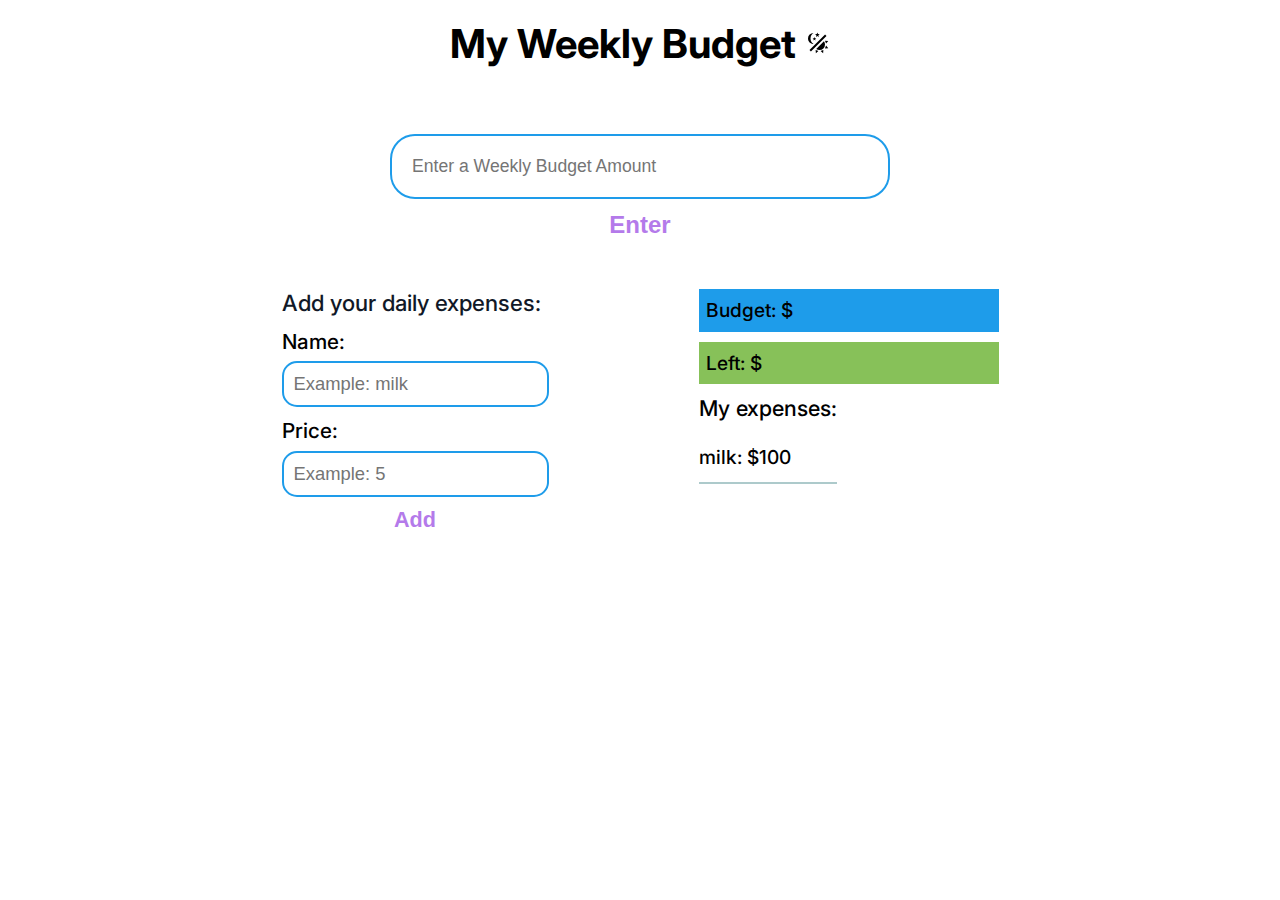
==== WeeklyBudget/index.html @ 1ee7f69d "Working on weekly budget, made html and css files" ====
<!DOCTYPE html>
<html lang="en">

<head>
    <meta charset="UTF-8">
    <meta http-equiv="X-UA-Compatible" content="IE=edge">
    <meta name="viewport" content="width=device-width, initial-scale=1.0">
    <title>Document</title>
    <link rel="stylesheet" href="./main.css">
    <link rel="preconnect" href="https://fonts.googleapis.com">
    <link rel="preconnect" href="https://fonts.gstatic.com" crossorigin>
    <link href="https://fonts.googleapis.com/css2?family=Inter:wght@500;700&display=swap" rel="stylesheet">
</head>

<body>
    <div class="content">
        <header class="header">
            <div class="logo-txt">My Weekly Budget</div>
            <button id="button-theme">
                <img class="img__themes" src="../Images/WeeklyBudget/Icons/day-night1.svg">
            </button>
        </header>


        <div class="weekly-budget">
            <div class="weekly-budget__wrapper">
                <input id="weekly-budget__input" type="text" placeholder="Enter a Weekly Budget Amount" />
                <button id="weekly-budget__button">Enter</button>
            </div>
        </div>


        <main class="main">
            <div class="main__form">
                <div class="main__text">Add your daily expenses:</div>
                <form id="daily-expense">
                    <div class="common__text">Name:</div>
                    <input id="daily-expense__input" type="text" placeholder="Example: milk">
                    <div class="common__text">Price:</div>
                    <input id="daily-expense__input" type="text" placeholder="Example: 5">
                    <button id="daily-expense__btn">Add</button>
                </form>
            </div>
            <div class="main__budget-expenses">
                <div class="budget__wrapper">
                    <div id="budget__text">Budget: $</div>
                </div>
                <div class="left__wrapper">
                    <div id="left__text">Left: $</div>
                </div>
                <div id="expenses-list">
                    <p class="expenses-list__txt">My expenses:</p>
                    <div class="expense">
                            <div class="expense__text">milk: $100</div>
                    </div>
                </div>
            </div>
        </main>
    </div>


    <script src="./index.js"></script>
</body>

</html>
---- WeeklyBudget/main.css ----
:root {
    --dark-gray: #5E5E5E;
    --red: #EF6161;
    --light-blue: #ADCACB;
    --light-green: #87C159;
    --purple: #B47AEA;
    --black: #000000;
    --blue: #1E9CEA;
    --white: #fff;
    --darker: #1F2937;
    --darkest: #111827;
    
}

*{
    margin: 0;
    padding: 0;
    box-sizing: border-box;
}

.content{
    display: flex;
    flex-direction: column;
    align-items: center;
}
/* Header start */
.header {
    display: flex;
    align-items: center;
    padding: 30px 30px 50px 30px;
}

.logo-txt {
    margin-right: 10px;

    font-family: 'Inter', sans-serif;
    font-size: 2.5rem;
    cursor: default;
    color: var(--black);
    font-weight: 700;
    line-height: 1.8rem;
}

#button-theme {
    border: none;
    background-color: var(--white);
}

/* Header end */
/* Weekly-Budget start */
.weekly-budget__wrapper{
    display: flex;
    justify-content: center;
    align-items: center;
    flex-direction: column;
    width: 50vw;
    height: auto;
    padding: 25px ;
}

#weekly-budget__input{
        width: 500px;
        border: 2px solid var(--blue);
        padding: 20px;
        border-radius: 25px;
        margin-bottom: 12px;

        font-size: 1.1rem;
        outline: none;
}

#weekly-budget__button{
    border: none;
    background-color: var(--white);
    color: var(--purple);
    font-size: 1.5rem;
    font-weight: 700;
    cursor: pointer;
}

#weekly-budget__button:hover {
    opacity: 0.8;
}

#weekly-budget__button:active {
    opacity: 0.6;
}
/* Weekly-Budget end */
/* Main start */
.main{
    display: flex;
    justify-content: space-between;
    width: auto;
    height: auto;
    padding: 25px;
}

.main__form{
    margin-right: 150px;
}

.main__text{
    margin-bottom: 10px;

    font-family: 'Inter', sans-serif;
    font-size: 1.4rem;
    cursor: default;
    color: var(--darkest    );
    font-weight: 500;
    line-height: 1.8rem;
}

#daily-expense{
    display: flex;
    flex-direction: column;
}

.common__text{
    margin-bottom: 5px;

    font-family: 'Inter', sans-serif;
    font-size: 1.3rem;
    cursor: default;
    color: var(--black);
    font-weight: 500;
    line-height: 1.8rem;
}

#daily-expense__input{
    outline: none;
    border: 2px solid var(--blue);
    padding: 10px;
    border-radius: 15px;
    font-size: 1.15rem;
    margin-bottom: 10px;
}

#daily-expense__btn{
    border: none;
    background-color: var(--white);
    color: var(--purple);
    font-size: 1.35rem;
    font-weight: 700;
    cursor: pointer;
}

#daily-expense__btn:hover {
    opacity: 0.8;
}

#daily-expense__btn:active {
    opacity: 0.6;
}
/* SECOND PART */
.main__budget-expenses{
    display: flex;
    flex-direction: column;
    align-items: flex-start;
}

.budget__wrapper{
    border: 2px solid var(--blue);
    background-color: var(--blue);
    width: 300px;
    padding: 5px;
    margin-bottom: 10px;
}

#budget__text{
    font-family: 'Inter', sans-serif;
    font-size: 1.2rem;
    cursor: default;
    color: var(--black);
    font-weight: 500;
    line-height: 1.8rem;
}

.left__wrapper{
    width: 300px;
    padding: 5px;
    margin-bottom: 10px;

    border: 2px solid var(--light-green);
    background-color: var(--light-green);
}

#left__text{
    font-family: 'Inter', sans-serif;
    font-size: 1.2rem;
    cursor: default;
    color: var(--black);
    font-weight: 500;
    line-height: 1.8rem;
}

#expenses-list {

}

.expenses-list__txt{
    margin-bottom: 10px;

    font-family: 'Inter', sans-serif;
    font-size: 1.35rem;
    cursor: default;
    color: var(--black);
    font-weight: 500;
    line-height: 1.8rem;
}
/* Main end */
/* Expense start */
.expense {
    padding: 10px 0;
    border-bottom: 2px solid var(--light-blue);
}

.expense__text{
    font-family: 'Inter', sans-serif;
    font-size: 1.2rem;
    cursor: default;
    color: var(--black);
    font-weight: 500;
    line-height: 1.8rem;
}
/* Expense end */
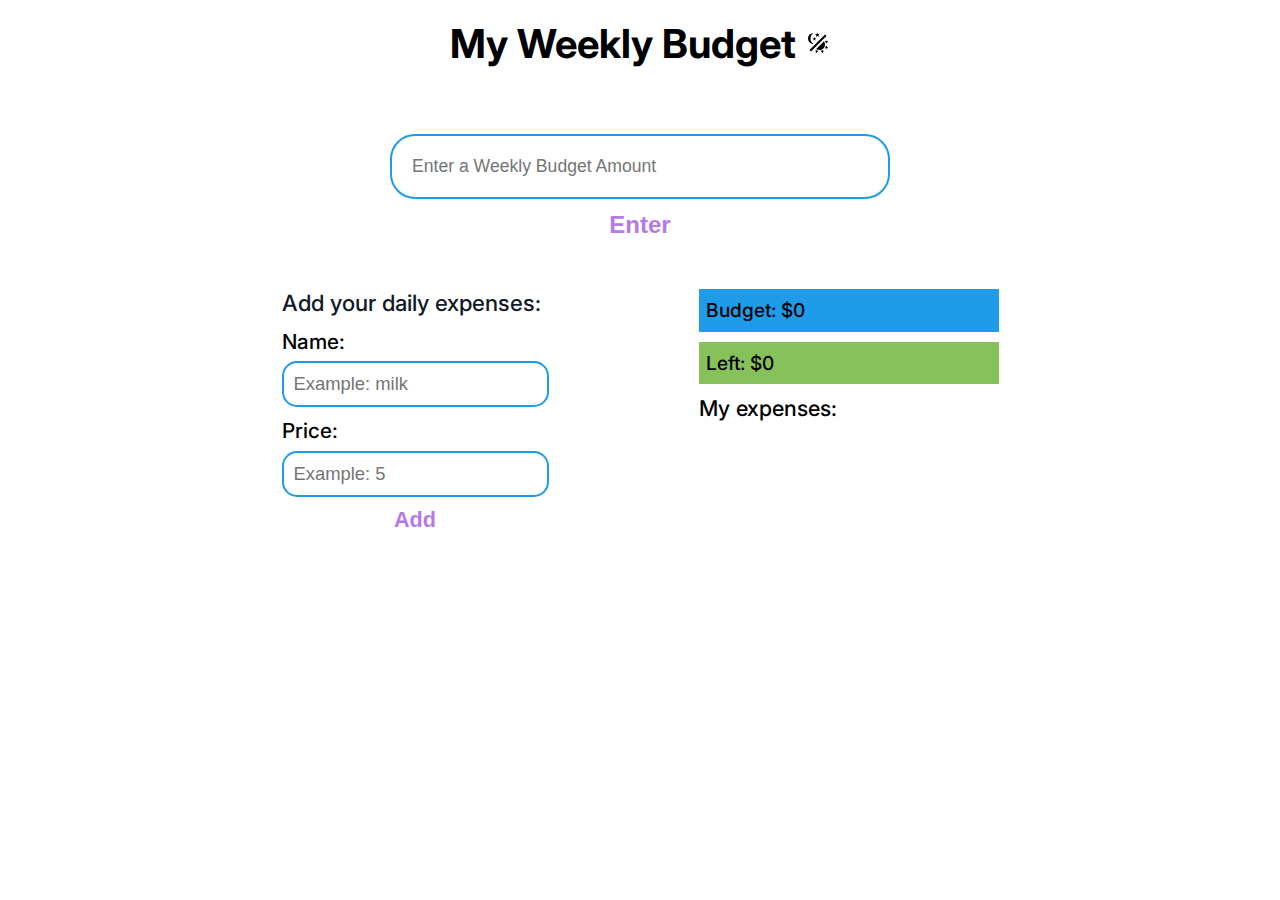
==== commit 2bc8066a: "Made app without dark theme" ====
--- a/WeeklyBudget/index.html
+++ b/WeeklyBudget/index.html
@@ -23,7 +23,7 @@
 
 
         <div class="weekly-budget">
-            <div class="weekly-budget__wrapper">
+            <div id ="weekly-budget__wrapper">
                 <input id="weekly-budget__input" type="text" placeholder="Enter a Weekly Budget Amount" />
                 <button id="weekly-budget__button">Enter</button>
             </div>
@@ -35,24 +35,25 @@
                 <div class="main__text">Add your daily expenses:</div>
                 <form id="daily-expense">
                     <div class="common__text">Name:</div>
-                    <input id="daily-expense__input" type="text" placeholder="Example: milk">
+                    <input id="daily-expense__input--name" type="text" placeholder="Example: milk" readonly>
                     <div class="common__text">Price:</div>
-                    <input id="daily-expense__input" type="text" placeholder="Example: 5">
+                    <input id="daily-expense__input--price" type="text" placeholder="Example: 5" readonly>
                     <button id="daily-expense__btn">Add</button>
                 </form>
+                <p id="low-balance__text">You spent your weekly budget. Please take a credit.</p>
             </div>
             <div class="main__budget-expenses">
                 <div class="budget__wrapper">
-                    <div id="budget__text">Budget: $</div>
+                    <div id="budget__text">Budget: $0</div>
                 </div>
                 <div class="left__wrapper">
-                    <div id="left__text">Left: $</div>
+                    <div id="left__text">Left: $0</div>
                 </div>
                 <div id="expenses-list">
                     <p class="expenses-list__txt">My expenses:</p>
-                    <div class="expense">
+                    <!-- <div class="expense">
                             <div class="expense__text">milk: $100</div>
-                    </div>
+                    </div> -->
                 </div>
             </div>
         </main>
--- a/WeeklyBudget/main.css
+++ b/WeeklyBudget/main.css
@@ -9,20 +9,21 @@
     --white: #fff;
     --darker: #1F2937;
     --darkest: #111827;
-    
-}
-
-*{
+
+}
+
+* {
     margin: 0;
     padding: 0;
     box-sizing: border-box;
 }
 
-.content{
+.content {
     display: flex;
     flex-direction: column;
     align-items: center;
 }
+
 /* Header start */
 .header {
     display: flex;
@@ -44,32 +45,41 @@
 #button-theme {
     border: none;
     background-color: var(--white);
+    cursor: pointer;
+}
+
+#button-theme:hover {
+    opacity: 0.8;
+}
+
+#button-theme:active {
+    opacity: 0.6;
 }
 
 /* Header end */
 /* Weekly-Budget start */
-.weekly-budget__wrapper{
+#weekly-budget__wrapper {
     display: flex;
     justify-content: center;
     align-items: center;
     flex-direction: column;
     width: 50vw;
     height: auto;
-    padding: 25px ;
-}
-
-#weekly-budget__input{
-        width: 500px;
-        border: 2px solid var(--blue);
-        padding: 20px;
-        border-radius: 25px;
-        margin-bottom: 12px;
-
-        font-size: 1.1rem;
-        outline: none;
-}
-
-#weekly-budget__button{
+    padding: 25px;
+}
+
+#weekly-budget__input {
+    width: 500px;
+    border: 2px solid var(--blue);
+    padding: 20px;
+    border-radius: 25px;
+    margin-bottom: 12px;
+
+    font-size: 1.1rem;
+    outline: none;
+}
+
+#weekly-budget__button {
     border: none;
     background-color: var(--white);
     color: var(--purple);
@@ -85,9 +95,10 @@
 #weekly-budget__button:active {
     opacity: 0.6;
 }
+
 /* Weekly-Budget end */
 /* Main start */
-.main{
+.main {
     display: flex;
     justify-content: space-between;
     width: auto;
@@ -95,27 +106,27 @@
     padding: 25px;
 }
 
-.main__form{
+.main__form {
     margin-right: 150px;
 }
 
-.main__text{
+.main__text {
     margin-bottom: 10px;
 
     font-family: 'Inter', sans-serif;
     font-size: 1.4rem;
     cursor: default;
-    color: var(--darkest    );
-    font-weight: 500;
-    line-height: 1.8rem;
-}
-
-#daily-expense{
-    display: flex;
-    flex-direction: column;
-}
-
-.common__text{
+    color: var(--darkest);
+    font-weight: 500;
+    line-height: 1.8rem;
+}
+
+#daily-expense {
+    display: flex;
+    flex-direction: column;
+}
+
+.common__text {
     margin-bottom: 5px;
 
     font-family: 'Inter', sans-serif;
@@ -126,7 +137,7 @@
     line-height: 1.8rem;
 }
 
-#daily-expense__input{
+#daily-expense__input--name {
     outline: none;
     border: 2px solid var(--blue);
     padding: 10px;
@@ -135,7 +146,16 @@
     margin-bottom: 10px;
 }
 
-#daily-expense__btn{
+#daily-expense__input--price {
+    outline: none;
+    border: 2px solid var(--blue);
+    padding: 10px;
+    border-radius: 15px;
+    font-size: 1.15rem;
+    margin-bottom: 10px;
+}
+
+#daily-expense__btn {
     border: none;
     background-color: var(--white);
     color: var(--purple);
@@ -151,14 +171,26 @@
 #daily-expense__btn:active {
     opacity: 0.6;
 }
+
+#low-balance__text{
+    display: none;
+    width: 270px;
+    font-family: 'Inter', sans-serif;
+    font-size: 1.2rem;
+    cursor: default;
+    color: var(--red);
+    font-weight: 500;
+    line-height: 1.8rem;
+}
+
 /* SECOND PART */
-.main__budget-expenses{
+.main__budget-expenses {
     display: flex;
     flex-direction: column;
     align-items: flex-start;
 }
 
-.budget__wrapper{
+.budget__wrapper {
     border: 2px solid var(--blue);
     background-color: var(--blue);
     width: 300px;
@@ -166,16 +198,16 @@
     margin-bottom: 10px;
 }
 
-#budget__text{
-    font-family: 'Inter', sans-serif;
-    font-size: 1.2rem;
-    cursor: default;
-    color: var(--black);
-    font-weight: 500;
-    line-height: 1.8rem;
-}
-
-.left__wrapper{
+#budget__text {
+    font-family: 'Inter', sans-serif;
+    font-size: 1.2rem;
+    cursor: default;
+    color: var(--black);
+    font-weight: 500;
+    line-height: 1.8rem;
+}
+
+.left__wrapper {
     width: 300px;
     padding: 5px;
     margin-bottom: 10px;
@@ -184,20 +216,18 @@
     background-color: var(--light-green);
 }
 
-#left__text{
-    font-family: 'Inter', sans-serif;
-    font-size: 1.2rem;
-    cursor: default;
-    color: var(--black);
-    font-weight: 500;
-    line-height: 1.8rem;
-}
-
-#expenses-list {
-
-}
-
-.expenses-list__txt{
+#left__text {
+    font-family: 'Inter', sans-serif;
+    font-size: 1.2rem;
+    cursor: default;
+    color: var(--black);
+    font-weight: 500;
+    line-height: 1.8rem;
+}
+
+#expenses-list {}
+
+.expenses-list__txt {
     margin-bottom: 10px;
 
     font-family: 'Inter', sans-serif;
@@ -207,6 +237,7 @@
     font-weight: 500;
     line-height: 1.8rem;
 }
+
 /* Main end */
 /* Expense start */
 .expense {
@@ -214,12 +245,17 @@
     border-bottom: 2px solid var(--light-blue);
 }
 
-.expense__text{
-    font-family: 'Inter', sans-serif;
-    font-size: 1.2rem;
-    cursor: default;
-    color: var(--black);
-    font-weight: 500;
-    line-height: 1.8rem;
-}
+.expense__text {
+    font-family: 'Inter', sans-serif;
+    font-size: 1.2rem;
+    cursor: default;
+    color: var(--black);
+    font-weight: 500;
+    line-height: 1.8rem;
+}
+
 /* Expense end */
+
+.color-red{
+    color: var(--red);
+}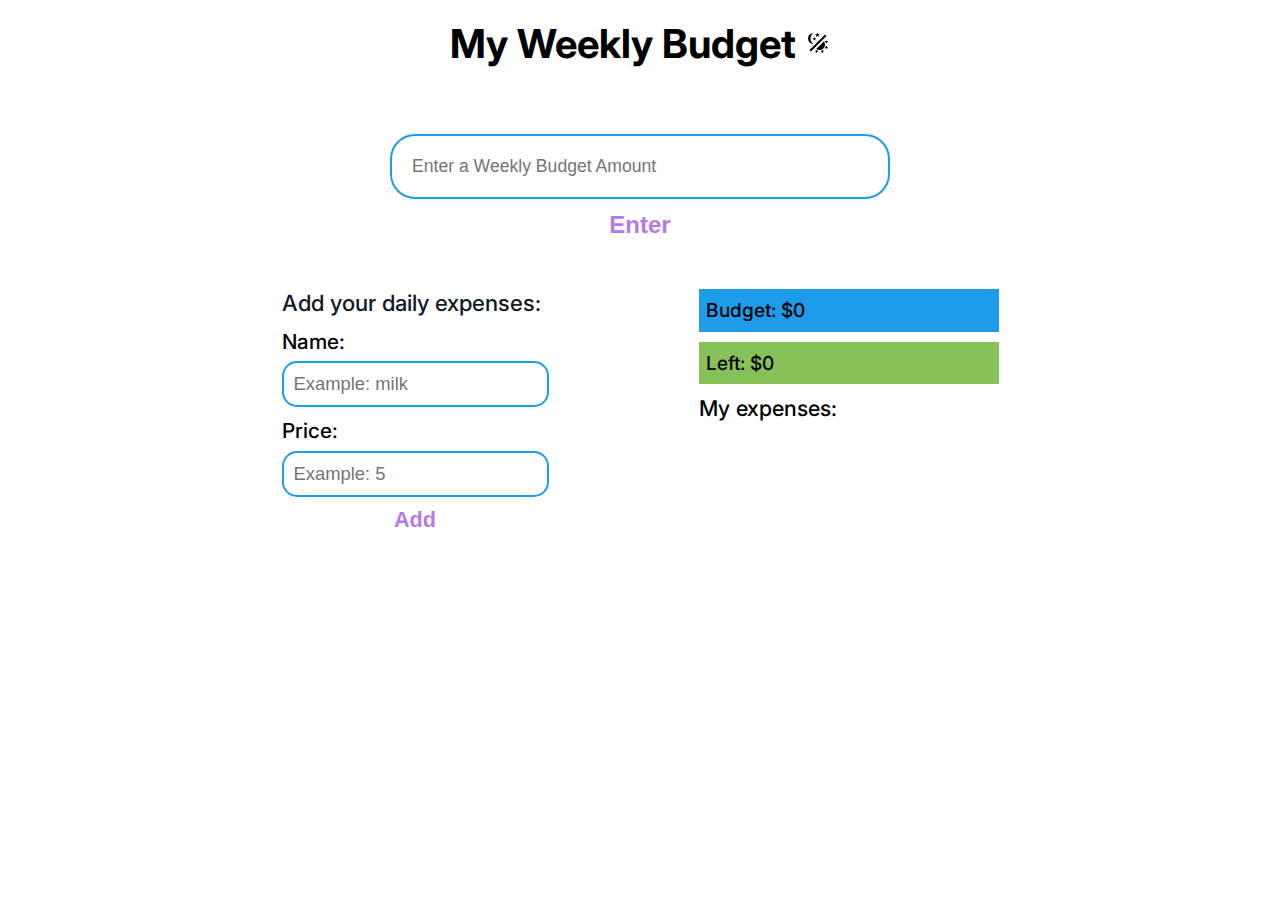
==== commit cda236cc: "Bugfix" ====
--- a/WeeklyBudget/index.html
+++ b/WeeklyBudget/index.html
@@ -12,11 +12,11 @@
     <link href="https://fonts.googleapis.com/css2?family=Inter:wght@500;700&display=swap" rel="stylesheet">
 </head>
 
-<body>
+<body id="body">
     <div class="content">
         <header class="header">
             <div class="logo-txt">My Weekly Budget</div>
-            <button id="button-theme">
+            <button id="button-theme" class="button-theme--bgc">
                 <img class="img__themes" src="../Images/WeeklyBudget/Icons/day-night1.svg">
             </button>
         </header>
@@ -25,7 +25,7 @@
         <div class="weekly-budget">
             <div id ="weekly-budget__wrapper">
                 <input id="weekly-budget__input" type="text" placeholder="Enter a Weekly Budget Amount" />
-                <button id="weekly-budget__button">Enter</button>
+                <button id="weekly-budget__button" class="weekly-budget__button--bgc">Enter</button>
             </div>
         </div>
 
@@ -36,9 +36,9 @@
                 <form id="daily-expense">
                     <div class="common__text">Name:</div>
                     <input id="daily-expense__input--name" type="text" placeholder="Example: milk" readonly>
-                    <div class="common__text">Price:</div>
+                    <div class="common__text--color">Price:</div>
                     <input id="daily-expense__input--price" type="text" placeholder="Example: 5" readonly>
-                    <button id="daily-expense__btn">Add</button>
+                    <button id="daily-expense__btn" class="daily-expense__btn--color">Add</button>
                 </form>
                 <p id="low-balance__text">You spent your weekly budget. Please take a credit.</p>
             </div>
@@ -49,8 +49,8 @@
                 <div class="left__wrapper">
                     <div id="left__text">Left: $0</div>
                 </div>
+                <p class="expenses-list__txt">My expenses:</p>
                 <div id="expenses-list">
-                    <p class="expenses-list__txt">My expenses:</p>
                     <!-- <div class="expense">
                             <div class="expense__text">milk: $100</div>
                     </div> -->
--- a/WeeklyBudget/main.css
+++ b/WeeklyBudget/main.css
@@ -9,7 +9,9 @@
     --white: #fff;
     --darker: #1F2937;
     --darkest: #111827;
-
+    --dark-theme: #17161a;
+    --dark-theme-white: #f2f2f2;
+    --dark-theme-dark-gray:  #2a2930;
 }
 
 * {
@@ -44,8 +46,11 @@
 
 #button-theme {
     border: none;
+    cursor: pointer;
+}
+
+.button-theme--bgc{
     background-color: var(--white);
-    cursor: pointer;
 }
 
 #button-theme:hover {
@@ -81,11 +86,14 @@
 
 #weekly-budget__button {
     border: none;
-    background-color: var(--white);
-    color: var(--purple);
     font-size: 1.5rem;
     font-weight: 700;
     cursor: pointer;
+}
+
+.weekly-budget__button--bgc{
+    background-color: var(--white);
+    color: var(--purple);
 }
 
 #weekly-budget__button:hover {
@@ -127,6 +135,17 @@
 }
 
 .common__text {
+    margin-bottom: 5px;
+
+    font-family: 'Inter', sans-serif;
+    font-size: 1.3rem;
+    cursor: default;
+    color: var(--black);
+    font-weight: 500;
+    line-height: 1.8rem;
+}
+
+.common__text--color{
     margin-bottom: 5px;
 
     font-family: 'Inter', sans-serif;
@@ -157,11 +176,14 @@
 
 #daily-expense__btn {
     border: none;
-    background-color: var(--white);
-    color: var(--purple);
     font-size: 1.35rem;
     font-weight: 700;
     cursor: pointer;
+}
+
+.daily-expense__btn--color{
+    background-color: var(--white);
+    color: var(--purple);
 }
 
 #daily-expense__btn:hover {
@@ -225,11 +247,7 @@
     line-height: 1.8rem;
 }
 
-#expenses-list {}
-
 .expenses-list__txt {
-    margin-bottom: 10px;
-
     font-family: 'Inter', sans-serif;
     font-size: 1.35rem;
     cursor: default;
@@ -249,13 +267,68 @@
     font-family: 'Inter', sans-serif;
     font-size: 1.2rem;
     cursor: default;
-    color: var(--black);
-    font-weight: 500;
-    line-height: 1.8rem;
-}
-
-/* Expense end */
+    color: var(--blue);
+    font-weight: 500;
+    line-height: 1.8rem;
+}
 
 .color-red{
     color: var(--red);
-}+}
+/* Expense end */
+/* Dark theme start */
+.body--dark {
+    background-color: #17161a;
+}
+
+.logo-txt--dark{
+    color: var(--purple);
+}
+
+.button-theme--dark {
+    background-color: var(--dark-theme);
+}
+
+.weekly-budget__input--dark{
+    background-color: var(--dark-theme-dark-gray);
+    color: var(--dark-theme-white);
+}
+
+.weekly-budget__button--dark{
+    background-color: var(--dark-theme);
+}
+
+.main__text--dark {
+    color: var(--blue);
+}
+
+.common__text--dark{
+    color: var(--dark-theme-white);
+}
+
+.daily-expense__input--name--dark{
+    background-color: var(--dark-theme-dark-gray);
+    color: var(--dark-theme-white);
+}
+
+.daily-expense__input--price--dark{
+    background-color: var(--dark-theme-dark-gray); 
+    color: var(--dark-theme-white);
+}
+
+.daily-expense__btn--dark{
+    background-color: var(--dark-theme);
+}
+
+.budget__wrapper--dark{
+    border-radius: 15px;
+}
+
+.left__wrapper--dark{
+    border-radius: 15px;
+}
+
+.expenses-list__txt--dark{
+    color: var(--dark-theme-white);
+}
+/* Dark theme end*/